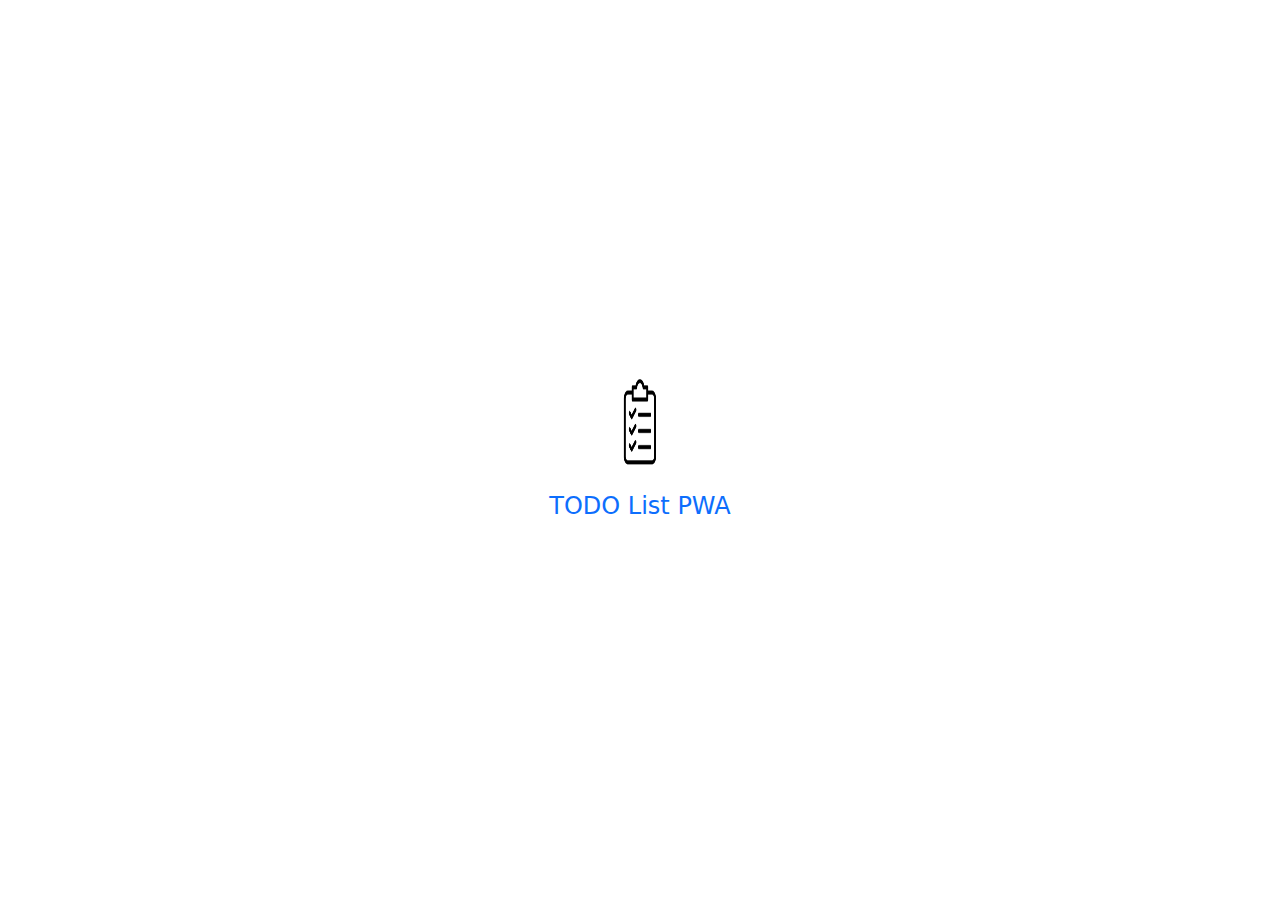
==== index.html @ 84e5f042 "Estrutura do projeto SCRUM-3" ====
<!DOCTYPE html>
<html lang="en">

<head>
    <meta charset="UTF-8">
    <meta name="viewport" content="width=device-width, initial-scale=1.0">
    <title>TODO List PWA</title>
    <link rel="stylesheet" href="https://cdn.jsdelivr.net/npm/bootstrap@5.3.0/dist/css/bootstrap.min.css">
    <link rel="stylesheet" href="/css/style.css">
    <link rel="manifest" href="manifest.json">
</head>

<body>

    <!-- Splash Screen -->
    <div id="splash-screen">
        <div class="splash-content">
            <img src="/icons/windows11/SplashScreen.scale-100.png" alt="App Logo" class="splash-logo">
            <h1 class="splash-title">TODO List PWA</h1>
        </div>
    </div>

    <!-- conteudo principal do app -->
    <div class="container my-5">
        <h1 class="text-center">TODO List</h1>
        <div class="input-group my-3">
            <input type="text" id="new-task" class="form-control" placeholder="Nova tarefa">
            <button id="add-task" class="btn btn-primary">Adicionar</button>
        </div>
        <ul id="task-list" class="list-group">
            <!-- Tarefas aparecerão aqui -->
        </ul>
    </div>
    
    <!-- Modal para edição de tarefa -->
    <div class="modal fade" id="editTaskModal" tabindex="-1" aria-labelledby="editTaskModalLabel" aria-hidden="true">
        <div class="modal-dialog">
            <div class="modal-content">
                <div class="modal-header">
                    <h5 class="modal-title" id="editTaskModalLabel">Editar Tarefa</h5>
                    <button type="button" class="btn-close" data-bs-dismiss="modal" aria-label="Close"></button>
                </div>
                <div class="modal-body">
                    <input type="text" id="edit-task-input" class="form-control" placeholder="Edite a tarefa">
                </div>
                <div class="modal-footer">
                    <button type="button" class="btn btn-secondary" data-bs-dismiss="modal">Cancelar</button>
                    <button type="button" id="save-task-edit" class="btn btn-primary">Salvar</button>
                </div>
            </div>
        </div>
    </div>

    <script src="https://cdn.jsdelivr.net/npm/@popperjs/core@2.11.6/dist/umd/popper.min.js"></script>
    <script src="https://cdn.jsdelivr.net/npm/bootstrap@5.3.0/dist/js/bootstrap.min.js"></script>

    <script src="js/app.js"></script>
</body>

</html>
---- css/style.css ----
body {
    background-color: #f8f9fa;
}

#task-list .completed {
    text-decoration: line-through;
    color: gray;
}

#splash-screen {
    position: fixed;
    top: 0;
    left: 0;
    width: 100%;
    height: 100%;
    background-color: #ffffff; /* Cor de fundo da splash screen */
    display: flex;
    align-items: center;
    justify-content: center;
    z-index: 9999;
}

.splash-content {
    text-align: center;
}

.splash-logo {
    width: 100px;
    height: 100px;
}

.splash-title {
    font-size: 24px;
    margin-top: 20px;
    color: #0d6efd; /* Cor do texto do título */
}
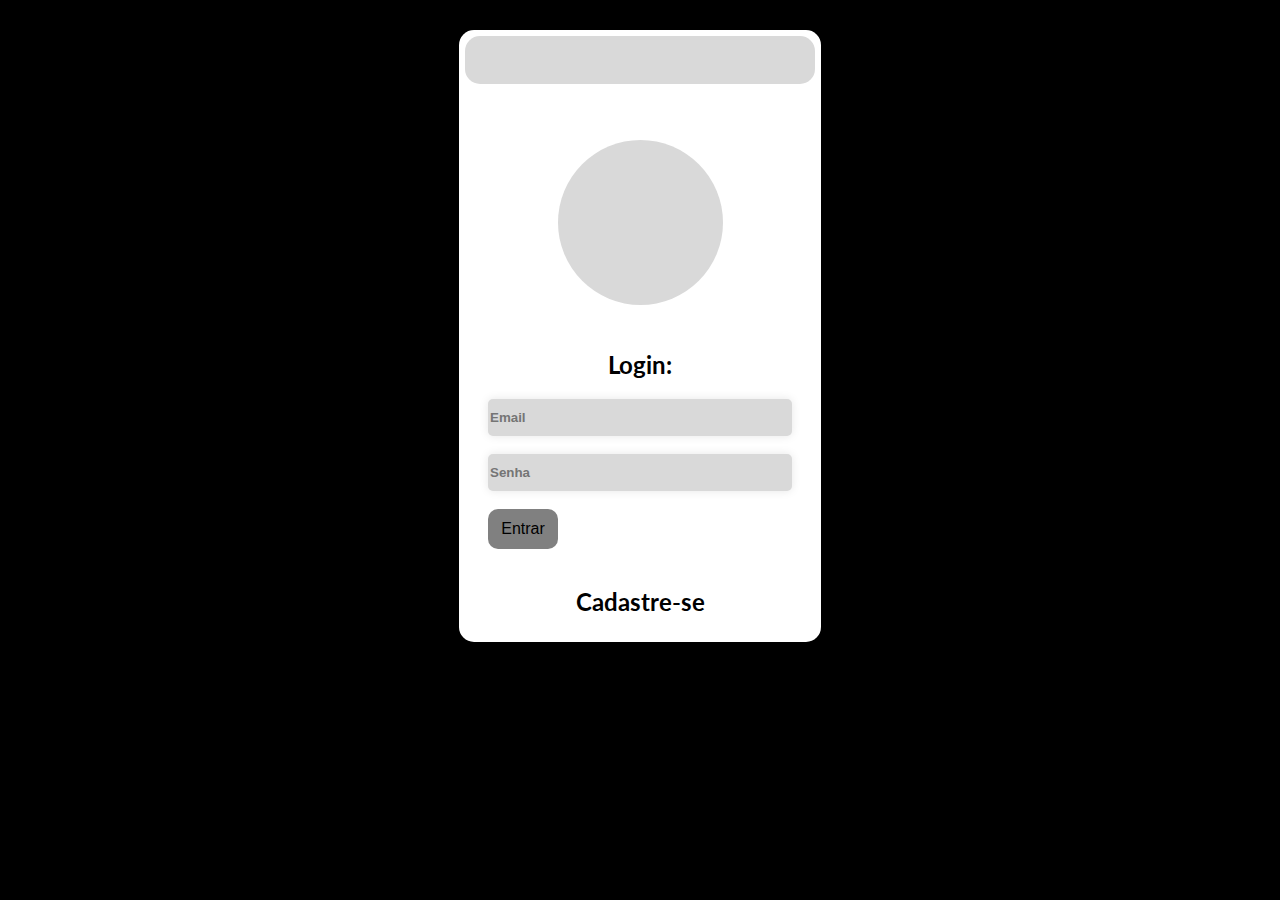
==== commit c8ee97c0: "Telas de login, cadastro e logo" ====
--- a/index.html
+++ b/index.html
@@ -1,60 +1,36 @@
 <!DOCTYPE html>
 <html lang="en">
+<head>
+  <meta charset="UTF-8">
+  <meta name="viewport" content="width=device-width, initial-scale=1.0">
+  <link rel="stylesheet" href="css/style.css">
+  <title>Login</title>
+</head>
+<body>
+  <div class="container">
 
-<head>
-    <meta charset="UTF-8">
-    <meta name="viewport" content="width=device-width, initial-scale=1.0">
-    <title>TODO List PWA</title>
-    <link rel="stylesheet" href="https://cdn.jsdelivr.net/npm/bootstrap@5.3.0/dist/css/bootstrap.min.css">
-    <link rel="stylesheet" href="/css/style.css">
-    <link rel="manifest" href="manifest.json">
-</head>
+    <div class="topo"></div>
 
-<body>
-
-    <!-- Splash Screen -->
-    <div id="splash-screen">
-        <div class="splash-content">
-            <img src="/icons/windows11/SplashScreen.scale-100.png" alt="App Logo" class="splash-logo">
-            <h1 class="splash-title">TODO List PWA</h1>
-        </div>
+    <div class="pai-foto">
+      <div class="filho-foto"></div>
     </div>
 
-    <!-- conteudo principal do app -->
-    <div class="container my-5">
-        <h1 class="text-center">TODO List</h1>
-        <div class="input-group my-3">
-            <input type="text" id="new-task" class="form-control" placeholder="Nova tarefa">
-            <button id="add-task" class="btn btn-primary">Adicionar</button>
-        </div>
-        <ul id="task-list" class="list-group">
-            <!-- Tarefas aparecerão aqui -->
-        </ul>
-    </div>
+    <h2>Login:</h2>
+
+    <form action="/agenda.html">
+      <label for="login"></label>
+      <input type="text" id="login" name="login" placeholder="Email" ><br><br>
+
+      <label for="senha"></label>
+      <input type="password" id="senha" name="senha" placeholder="Senha" ><br><br>
+
+      <button type="submit">Entrar</button>
+    </form>
+    <br>
     
-    <!-- Modal para edição de tarefa -->
-    <div class="modal fade" id="editTaskModal" tabindex="-1" aria-labelledby="editTaskModalLabel" aria-hidden="true">
-        <div class="modal-dialog">
-            <div class="modal-content">
-                <div class="modal-header">
-                    <h5 class="modal-title" id="editTaskModalLabel">Editar Tarefa</h5>
-                    <button type="button" class="btn-close" data-bs-dismiss="modal" aria-label="Close"></button>
-                </div>
-                <div class="modal-body">
-                    <input type="text" id="edit-task-input" class="form-control" placeholder="Edite a tarefa">
-                </div>
-                <div class="modal-footer">
-                    <button type="button" class="btn btn-secondary" data-bs-dismiss="modal">Cancelar</button>
-                    <button type="button" id="save-task-edit" class="btn btn-primary">Salvar</button>
-                </div>
-            </div>
-        </div>
-    </div>
+    <a href="./cadastro.html">
+      <h2>Cadastre-se</h2>
 
-    <script src="https://cdn.jsdelivr.net/npm/@popperjs/core@2.11.6/dist/umd/popper.min.js"></script>
-    <script src="https://cdn.jsdelivr.net/npm/bootstrap@5.3.0/dist/js/bootstrap.min.js"></script>
-
-    <script src="js/app.js"></script>
+  </div>
 </body>
-
 </html>--- a/css/style.css
+++ b/css/style.css
@@ -1,36 +1,92 @@
-body {
-    background-color: #f8f9fa;
+@import url('https://fonts.googleapis.com/css2?family=Lato:ital,wght@0,100;0,300;0,400;0,700;0,900;1,100;1,300;1,400;1,700;1,900&display=swap');
+
+* {
+  
+  list-style: none;
+  text-decoration: none;
 }
 
-#task-list .completed {
-    text-decoration: line-through;
-    color: gray;
+body{
+  margin-top: 30px;
+  display: flex;
+  flex-direction: column;
+  align-items: center;
+  background-color: black;
 }
 
-#splash-screen {
-    position: fixed;
-    top: 0;
-    left: 0;
-    width: 100%;
-    height: 100%;
-    background-color: #ffffff; /* Cor de fundo da splash screen */
-    display: flex;
-    align-items: center;
-    justify-content: center;
-    z-index: 9999;
+.container{
+  background-color: white;
+  height: 600px;
+  width: 350px;
+  border-radius: 15px;
+  padding: 6px;
+  display: flex;
+  flex-direction: column;
+  align-items: center;
+  
 }
 
-.splash-content {
-    text-align: center;
+.topo{
+  width: 100%;
+  height: 50px;
+  background-color: #d9d9d9;
+  border-radius: 15px;
 }
 
-.splash-logo {
-    width: 100px;
-    height: 100px;
+.pai-foto{
+  width: 100%;
+  height: 250px;
+  
+  margin-top: 6px;
+  display: flex;
+  flex-direction: column;
+  align-items: center;
 }
 
-.splash-title {
-    font-size: 24px;
-    margin-top: 20px;
-    color: #0d6efd; /* Cor do texto do título */
+.filho-foto{
+  margin-top: 50px;
+  border-radius: 100%;
+  width: 165px;
+  height: 165px;
+  background-color: #d9d9d9;
+}
+
+#login{
+  background-color: #d9d9d9;
+  height: 35px;
+  width: 300px;
+  font-weight: bold;
+  border-radius: 5px;
+  border: none;
+  box-shadow: 0 0 10px rgba(0, 0, 0, 0.1);
+  color: black;
+}
+
+#senha{
+  background-color: #d9d9d9;
+  height: 35px;
+  width: 300px;
+  font-weight: bold;
+  border-radius: 5px;
+  border: none;
+  box-shadow: 0 0 10px rgba(0, 0, 0, 0.1);
+  color: black;
+}
+
+button {
+  
+  
+  background-color: gray;
+  border: none;
+  border-radius: 10px;
+  color: black;;
+  font-size: 16px;
+  cursor: pointer;
+  height: 40px;
+  width: 70px;
+}
+
+h2 {
+  color:black;
+  font-family: "Lato", sans-serif;
 }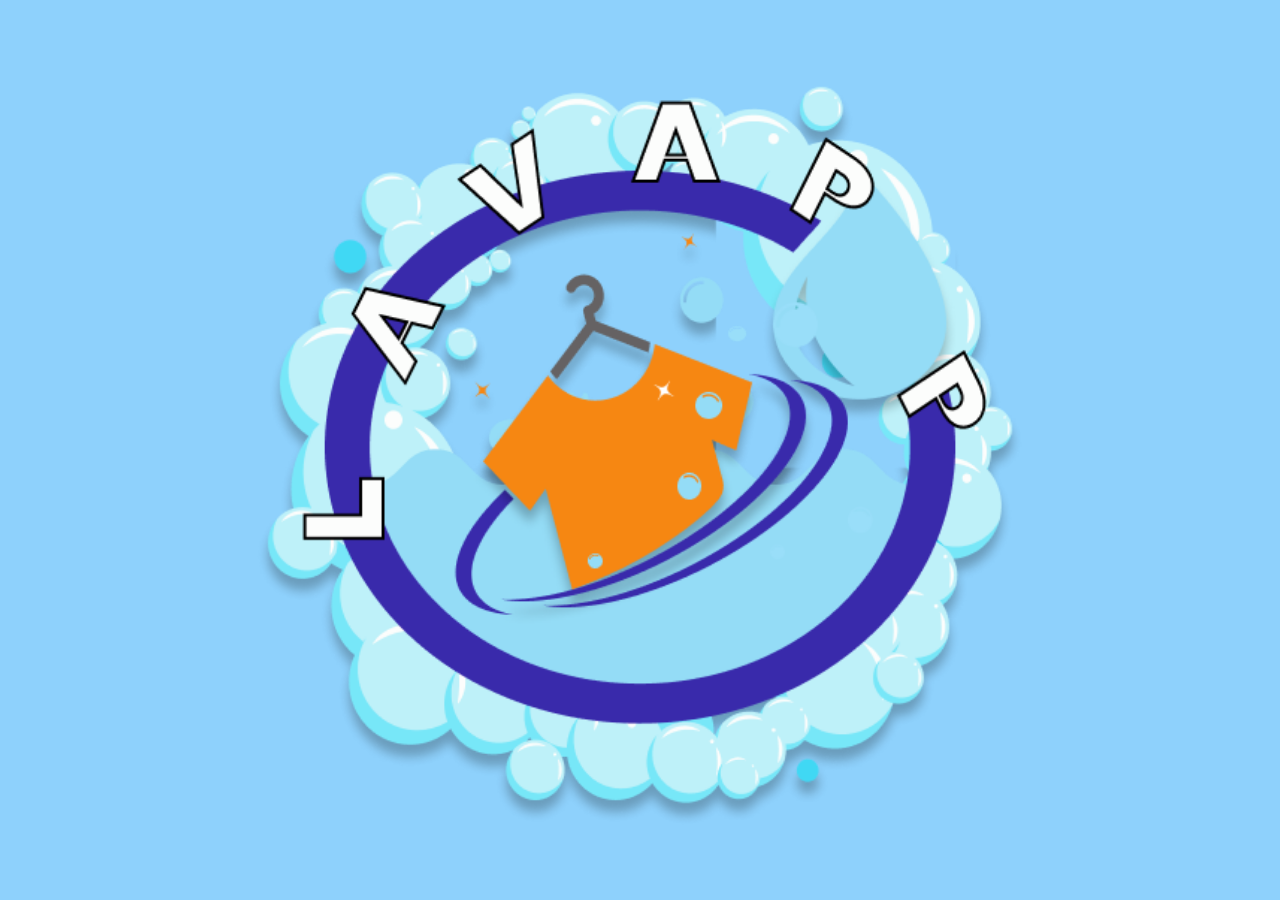
==== commit 4d9219b2: "Alterações e estilizacões de paginas" ====
--- a/index.html
+++ b/index.html
@@ -1,36 +1,28 @@
 <!DOCTYPE html>
-<html lang="en">
+<html lang="pt-BR">
 <head>
-  <meta charset="UTF-8">
-  <meta name="viewport" content="width=device-width, initial-scale=1.0">
-  <link rel="stylesheet" href="css/style.css">
-  <title>Login</title>
+    <meta charset="UTF-8">
+    <meta name="viewport" content="width=device-width, initial-scale=1.0">
+    <title>Lavapp</title>
+    <link rel="stylesheet" href="./css/style.css">
 </head>
 <body>
-  <div class="container">
-
-    <div class="topo"></div>
-
-    <div class="pai-foto">
-      <div class="filho-foto"></div>
+    <div class="container">
+        <div class="logo-container">
+            <a href="login.html"><img src="./Group 49@2x.png" alt="Lavapp Logo" class="logo"></a>
+        </div>
+        <div class="bubbles">
+            <div class="bubble"></div>
+            <div class="bubble"></div>
+            <div class="bubble"></div>
+            <div class="bubble"></div>
+            <div class="bubble"></div>
+            <div class="bubble"></div>
+            <div class="bubble"></div>
+            <div class="bubble"></div>
+            <div class="bubble"></div>
+            <div class="bubble"></div>
+        </div>
     </div>
-
-    <h2>Login:</h2>
-
-    <form action="/agenda.html">
-      <label for="login"></label>
-      <input type="text" id="login" name="login" placeholder="Email" ><br><br>
-
-      <label for="senha"></label>
-      <input type="password" id="senha" name="senha" placeholder="Senha" ><br><br>
-
-      <button type="submit">Entrar</button>
-    </form>
-    <br>
-    
-    <a href="./cadastro.html">
-      <h2>Cadastre-se</h2>
-
-  </div>
 </body>
 </html>--- a/css/style.css
+++ b/css/style.css
@@ -1,92 +1,162 @@
-@import url('https://fonts.googleapis.com/css2?family=Lato:ital,wght@0,100;0,300;0,400;0,700;0,900;1,100;1,300;1,400;1,700;1,900&display=swap');
 
 * {
-  
+  margin: 0;
+  padding: 0;
   list-style: none;
   text-decoration: none;
+  box-sizing: border-box;
 }
 
-body{
-  margin-top: 30px;
+body, html {
+  height: 100%;
+  width: 100%;
   display: flex;
-  flex-direction: column;
+  justify-content: center;
   align-items: center;
-  background-color: black;
+  background-color: #6EC1E4;
+  overflow: hidden; /* Evitar rolagem em dispositivos móveis */
 }
 
-.container{
-  background-color: white;
-  height: 600px;
-  width: 350px;
-  border-radius: 15px;
-  padding: 6px;
+.container {
+  position: relative;
+  width: 100%; /* Ocupar toda a largura da tela */
+  height: 100vh; /* Ocupar toda a altura da tela */
+  background-color: #8ED1FC;
   display: flex;
-  flex-direction: column;
+  justify-content: center;
   align-items: center;
-  
+  overflow: hidden; /* Para garantir que as bolhas não "vazem" */
 }
 
-.topo{
-  width: 100%;
-  height: 50px;
-  background-color: #d9d9d9;
-  border-radius: 15px;
+.logo-container {
+  position: relative;
+  width: 60%; /* Logo mais proporcional para mobile */
+  height: auto; /* Manter a proporção da imagem */
 }
 
-.pai-foto{
+.logo {
   width: 100%;
-  height: 250px;
-  
-  margin-top: 6px;
-  display: flex;
-  flex-direction: column;
-  align-items: center;
+  height: auto;
 }
 
-.filho-foto{
-  margin-top: 50px;
-  border-radius: 100%;
-  width: 165px;
-  height: 165px;
-  background-color: #d9d9d9;
+/* Estilos das bolhas animadas */
+.bubbles {
+  position: absolute;
+  top: 0;
+  left: 0;
+  width: 100%;
+  height: 100%;
+  pointer-events: none; /* Bolhas não interferem na interação */
 }
 
-#login{
-  background-color: #d9d9d9;
-  height: 35px;
-  width: 300px;
-  font-weight: bold;
-  border-radius: 5px;
-  border: none;
-  box-shadow: 0 0 10px rgba(0, 0, 0, 0.1);
-  color: black;
+.bubble {
+  position: absolute;
+  bottom: -150px; /* Inicia fora da tela */
+  background-color: #77E7F8;
+  ;
+  border-radius: 50%;
+  animation: rise 6s infinite ease-in-out;
+  opacity: 0.6;
 }
 
-#senha{
-  background-color: #d9d9d9;
-  height: 35px;
-  width: 300px;
-  font-weight: bold;
-  border-radius: 5px;
-  border: none;
-  box-shadow: 0 0 10px rgba(0, 0, 0, 0.1);
-  color: black;
+/* Definir diferentes tamanhos e tempos para as bolhas */
+.bubble:nth-child(1) {
+  width: 60px;
+  height: 60px;
+  left: 10%;
+  animation-duration: 8s;
 }
 
-button {
-  
-  
-  background-color: gray;
-  border: none;
-  border-radius: 10px;
-  color: black;;
-  font-size: 16px;
-  cursor: pointer;
+.bubble:nth-child(2) {
+  width: 40px;
   height: 40px;
-  width: 70px;
+  left: 30%;
+  animation-duration: 6s;
 }
 
-h2 {
-  color:black;
-  font-family: "Lato", sans-serif;
-}+.bubble:nth-child(3) {
+  width: 80px;
+  height: 80px;
+  left: 50%;
+  animation-duration: 10s;
+}
+
+.bubble:nth-child(4) {
+  width: 50px;
+  height: 50px;
+  left: 70%;
+  animation-duration: 7s;
+}
+
+.bubble:nth-child(5) {
+  width: 30px;
+  height: 30px;
+  left: 90%;
+  animation-duration: 9s;
+}
+
+.bubble:nth-child(6) {
+  width: 45px;
+  height: 45px;
+  left: 15%;
+  animation-duration: 9s;
+}
+
+.bubble:nth-child(7) {
+  width: 35px;
+  height: 35px;
+  left: 35%;
+  animation-duration: 7s;
+}
+
+.bubble:nth-child(8) {
+  width: 70px;
+  height: 70px;
+  left: 55%;
+  animation-duration: 8s;
+}
+
+.bubble:nth-child(9) {
+  width: 55px;
+  height: 55px;
+  left: 80%;
+  animation-duration: 10s;
+}
+
+.bubble:nth-child(10) {
+  width: 65px;
+  height: 65px;
+  left: 65%;
+  animation-duration: 12s;
+}
+
+/* Animação para fazer as bolhas subirem */
+@keyframes rise {
+  0% {
+      transform: translateY(0);
+      opacity: 0;
+  }
+  50% {
+      opacity: 0.7;
+  }
+  100% {
+      transform: translateY(-120vh); /* Sobem para fora da tela */
+      opacity: 0;
+  }
+}
+
+/* Estilo responsivo adicional para telas pequenas */
+@media (max-width: 600px) {
+  .container {
+      width: 100vw;
+      height: 100vh;
+  }
+
+  .logo-container {
+      width: 70%; /* Aumentar a logo em telas menores */
+  }
+
+  .bubble {
+      opacity: 0.5; /* Bolhas um pouco mais discretas em telas pequenas */
+  }
+}
